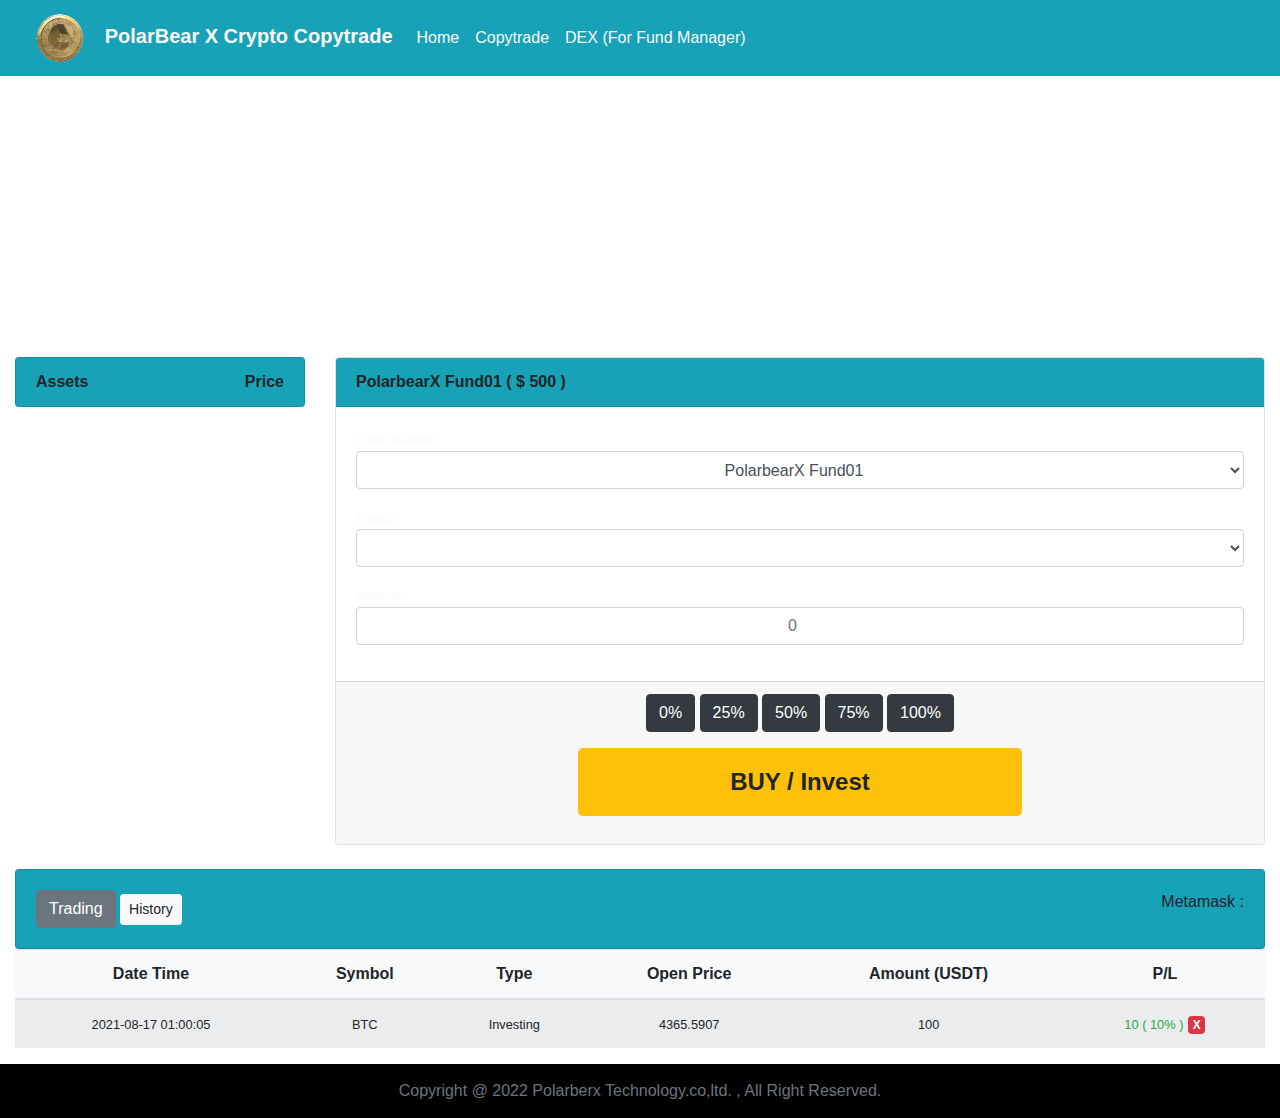
==== index.html @ c883cf5c "add modal" ====
<!DOCTYPE html>
<html lang="en">
<head>
<meta charset="UTF-8">
<meta name="viewport" content="width=device-width, initial-scale=1.0">
<meta http-equiv="X-UA-Compatible" content="ie=edge">
<meta name="Description" content="Enter your description here"/>
<link rel="stylesheet" href="https://cdnjs.cloudflare.com/ajax/libs/twitter-bootstrap/4.6.0/css/bootstrap.min.css">
<link rel="stylesheet" href="https://cdnjs.cloudflare.com/ajax/libs/font-awesome/5.15.3/css/all.min.css">
<script src="https://cdnjs.cloudflare.com/ajax/libs/jquery/3.5.1/jquery.min.js"></script>
<script src="https://cdnjs.cloudflare.com/ajax/libs/popper.js/1.16.1/umd/popper.min.js"></script>
<script src="https://cdnjs.cloudflare.com/ajax/libs/twitter-bootstrap/4.6.0/js/bootstrap.min.js"></script>
<script src="manifest.json"></script>
<!-- <script src="https://cdn.jsdelivr.net/gh/ethereum/web3.js@1.0.0-beta.34/dist/web3.js"></script> -->
<!-- <script src="https://cdn.jsdelivr.net/gh/ethereum/web3.js@1.0.0-beta.34/dist/web3.min.js"></script> -->

<!-- <script src="assets/js/abi.js"></script> -->
<link rel="icon" type="image/png" href="assets/img/PBX.gif"/>
<link rel="stylesheet" href="assets/css/style.css">

<title>PolarBear X Crypto Copytrade</title>
</head>
<body>
  <nav class="navbar navbar-expand-md bg-info navbar-primary text-light">
    <a class="navbar-brand" href="#">
      <img src="assets/img/PBX.gif" height="50"><strong class="text-light">PolarBear X Crypto Copytrade </strong>
    </a>
    <button class="navbar-toggler" type="button" data-toggle="collapse" data-target="#collapsibleNavbar">
      <a class="btn btn-warning btn-md">Menu</a>
    </button>
    <div class="collapse navbar-collapse" id="collapsibleNavbar">
      <ul class="navbar-nav">
        <li class="nav-item">
          <a class="nav-link text-light" href="#">Home</a>
        </li>
        <li class="nav-item">
          <a class="nav-link text-light" href="#">Copytrade</a>
        </li>
        <li class="nav-item">
          <a class="nav-link text-light" href="#">DEX (For Fund Manager)</a>
        </li>    
      </ul>
    </div>  
  </nav>
<br>
  <div class="container-fluid">

    <!-- <div class="row">
      <div class="col-12 col-md-12">
          <div class="text-center">
            <img src="assets/img/PBX.gif" height="150">
            <h1 class="text-light"><strong class="text-warning">PolarbearX</strong> Crypto <span style="color: yellow;">Copytrade</span></h1>
          </div>
      </div>
    </div> -->

    <div class="row">
      <div class="col-12 col-md-12">
        <iframe src="https://lunarcrush.com/widgets/news?symbol=BTC&interval=1 Week&animation=false&theme=light" id="news-articles" frameBorder="0" border="0" cellspacing="0" scrolling="yes" style="width: 100%; height: 250px;"></iframe>
      </div>
    </div>

    <div class="row">
      <div class="col-md-4 col-xl-3">
        <ul class="list-group" id="tokenCard">
          <li class="list-group-item bg-info">
            <div class="d-flex justify-content-between">
              <strong class="text-center">Assets</strong>
              <strong class="text-center">Price</strong>
            </div>
          </li>
        </ul>
      </div>
      <div class="col-md-8 col-xl-9">
        <!-- TradingView Widget BEGIN -->
        <div class="tradingview-widget-container">
          <div id="tradingview_8c3f4"></div>
        </div>
        <!-- TradingView Widget END -->

        <div class="card cardBuy">
          <div class="card-header bg-info">
            <strong>PolarbearX Fund01 ( $ 500 )</strong>
          </div>
          <div class="card-body">
            <small class="text-light">Fund to action.</small>
              <p>
                <select class="form-control" id="fundId" style="text-align-last:center;">
                  <option value="1" selected>PolarbearX Fund01</option>>
                  <option value="2">PolarbearX Fund02</option>>
                  <option value="3">PolarbearX Fund03</option>>
                </select>
              </p>
              <small class="text-light">Assets.</small>
              <p><select class="form-control" id="assetLists" style="text-align-last:center;"></select></p>
              <small class="text-light">Amount.</small>
              <p><input type="number" class="form-control" value="" min=0.01 step=0.01 placeholder="0"></p>
          </div>
          <div class="card-footer">
          <p class="d-flex justify-content-center">
              <button class="btn btn-dark btn-md">0%</button>&nbsp;
              <button class="btn btn-dark btn-md">25%</button>&nbsp;
              <button class="btn btn-dark btn-md">50%</button>&nbsp;
              <button class="btn btn-dark btn-md">75%</button>&nbsp;
              <button class="btn btn-dark btn-md">100%</button>
            </p>
            <p class="text-center">
              <button 
                class="btn btn-warning btn-lg w-50" 
                style="padding: 15px; font-size: 24px; font-weight: bold"
                data-toggle="modal" data-target="#modalInvest"
                >
              BUY / Invest</button>
            </p>
          </div>
        </div>

      </div>
    </div>

  </div>
  <br>
 
  <section id="tradingLogs">
    <div class="container-fluid">
      <div class="row">
        <div class="col-12">
          <div class="card bg-info">
            <div class="card-body d-flex justify-content-between">
              <span>
                <button class="btn btn-secondary btn-md" id="btnLogsTrading" onclick="_logsTrading();">Trading</button>
                <button class="btn btn-light btn-sm" id="btnLogsHistory" onclick="_logsHistory();">History</button>
              </span>
              <span>
                Metamask : <span style="font-weight: bold;" id="metamaskAccount"></span>
              </span>
            </div>
          </div>
        </div>
      </div>
      <div class="row">
        <div class="col-12 col-md-12 col-xl-12">
              
              <div class="table-responsive">
                <table class="table table-striped bg-light">
                  <thead>
                    <tr class="text-center">
                      <th>Date Time</th>
                      <th>Symbol</th>
                      <th>Type</th>
                      <th>Open Price</th>
                      <th>Amount (USDT)</th>
                      <th>P/L</th>
                    </tr>
                  </thead>
                  <tbody>

                    <tr class="text-center" id="logsTrading">
                      <td scope="row"><small>2021-08-17 01:00:05</small></td>
                      <td><small>BTC</small></td>
                      <td><small>Investing</small></td>
                      <td><small>4365.5907</small></td>
                      <td><small>100</small></td>
                      <td>
                        <small class="text-success">10 ( 10% )</small>
                        <span class="badge badge-danger" title="Close">X</span>
                      </td>
                    </tr>

                    <!-- History -->
                    <tr class="text-center" style="display: none;" id="logsHistory">
                      <td scope="row"><small>2021-08-17 01:00:05</small></td>
                      <td><small>BNB</small></td>
                      <td><small>Close</small></td>
                      <td><small>500</small></td>
                      <td><small>200</small></td>
                      <td>
                        <small>20 ( 10% )</small>
                        <span class="badge badge-success">close</span>
                      </td>
                    </tr>

                  </tbody>
                </table>
              </div>

        </div>
      </div>
    </div>
  </section>
  <section class="footer">
    <div class="text-secondary text-center w-100" style="padding: 15px; background: #000;">
        Copyright @ 2022 Polarberx Technology.co,ltd. , All Right Reserved.
    </div>
  </section>

<!-- The Modal -->
  <div class="modal fade" id="modalInvest">
    <div class="modal-dialog">
      <div class="modal-content">
      
        <!-- Modal Header -->
        <div class="modal-header text-center">
          <h4 class="modal-title">Invest Assets</h4>
          <button type="button" class="close" data-dismiss="modal">&times;</button>
        </div>
        
        <!-- Modal body -->
        <div class="modal-body text-center">
          <p><img src="https://pancakeswap.finance/images/tokens/0xe9e7cea3dedca5984780bafc599bd69add087d56.svg" height="50"> <h5>amount(n)</h5></p>
          <p>
          ||<br>
          ||<br>
          V
          </p>
          <p><img src="https://pancakeswap.finance/images/tokens/0x0e09fabb73bd3ade0a17ecc321fd13a19e81ce82.svg" height="50"> <h5>amount(n)</h5></p>
        </div>
        
        <!-- Modal footer -->
        <div class="modal-footer d-flex justify-content-center">
          <button type="button" class="btn btn-secondary" data-dismiss="modal">Close</button>
          <button type="button" class="btn btn-warning" data-dismiss="modal" onclick="alert('OK');">Confirm</button>
        </div>
        
      </div>
    </div>
  </div>

  <script src="https://cdn.jsdelivr.net/npm/web3@latest/dist/web3.min.js"></script>
  <script src="assets/js/web3Provider.js"></script>
  <script src="https://s3.tradingview.com/tv.js"></script>
  <script src="assets/js/copytrade.js"></script>
  <script>
    /*
    * @dev. Load Crypto Assets
    *
    */
    getAssets(); 
  </script>
      
</body>
</html>
---- assets/css/style.css ----
body {
    /* Seerat picked this colour (using arbitrary values for RGB), and I like it! */
    /*background-color: #333;*/
    
    /* overflow: hidden; */
    margin: 0px 0px 0px 0px;
  }
  .cardBuy{
    background: url('https://cryptocurrencykb.com/wp-content/uploads/2019/05/Cryptocurrency-Wallpaper-7-1024x683.jpg');
    background-size: cover;
  }

  input{
    text-align: center;
    border-radius: 5px;
  }
  .divClaim{
    position: fixed;
    margin: auto;
    text-align: center;
    width: 100%;
    bottom: 0px;
    left: 0;
    right: 0;
    opacity: 0.8;
    z-index: 999;
  }
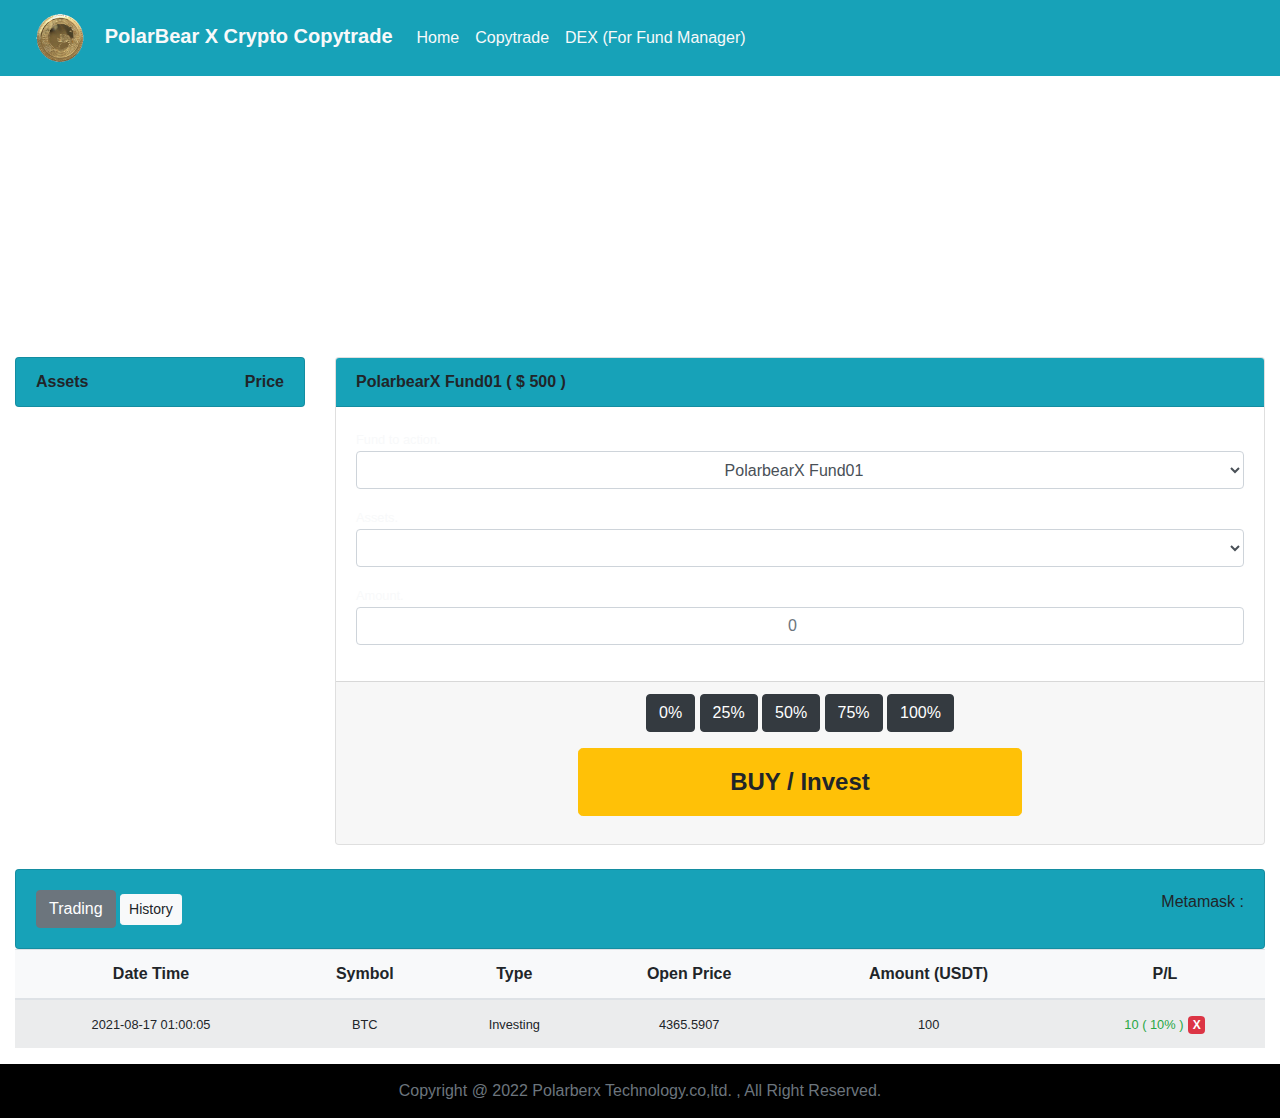
==== commit 418bbd77: "add modal" ====
--- a/index.html
+++ b/index.html
@@ -10,7 +10,6 @@
 <script src="https://cdnjs.cloudflare.com/ajax/libs/jquery/3.5.1/jquery.min.js"></script>
 <script src="https://cdnjs.cloudflare.com/ajax/libs/popper.js/1.16.1/umd/popper.min.js"></script>
 <script src="https://cdnjs.cloudflare.com/ajax/libs/twitter-bootstrap/4.6.0/js/bootstrap.min.js"></script>
-<script src="manifest.json"></script>
 <!-- <script src="https://cdn.jsdelivr.net/gh/ethereum/web3.js@1.0.0-beta.34/dist/web3.js"></script> -->
 <!-- <script src="https://cdn.jsdelivr.net/gh/ethereum/web3.js@1.0.0-beta.34/dist/web3.min.js"></script> -->
 
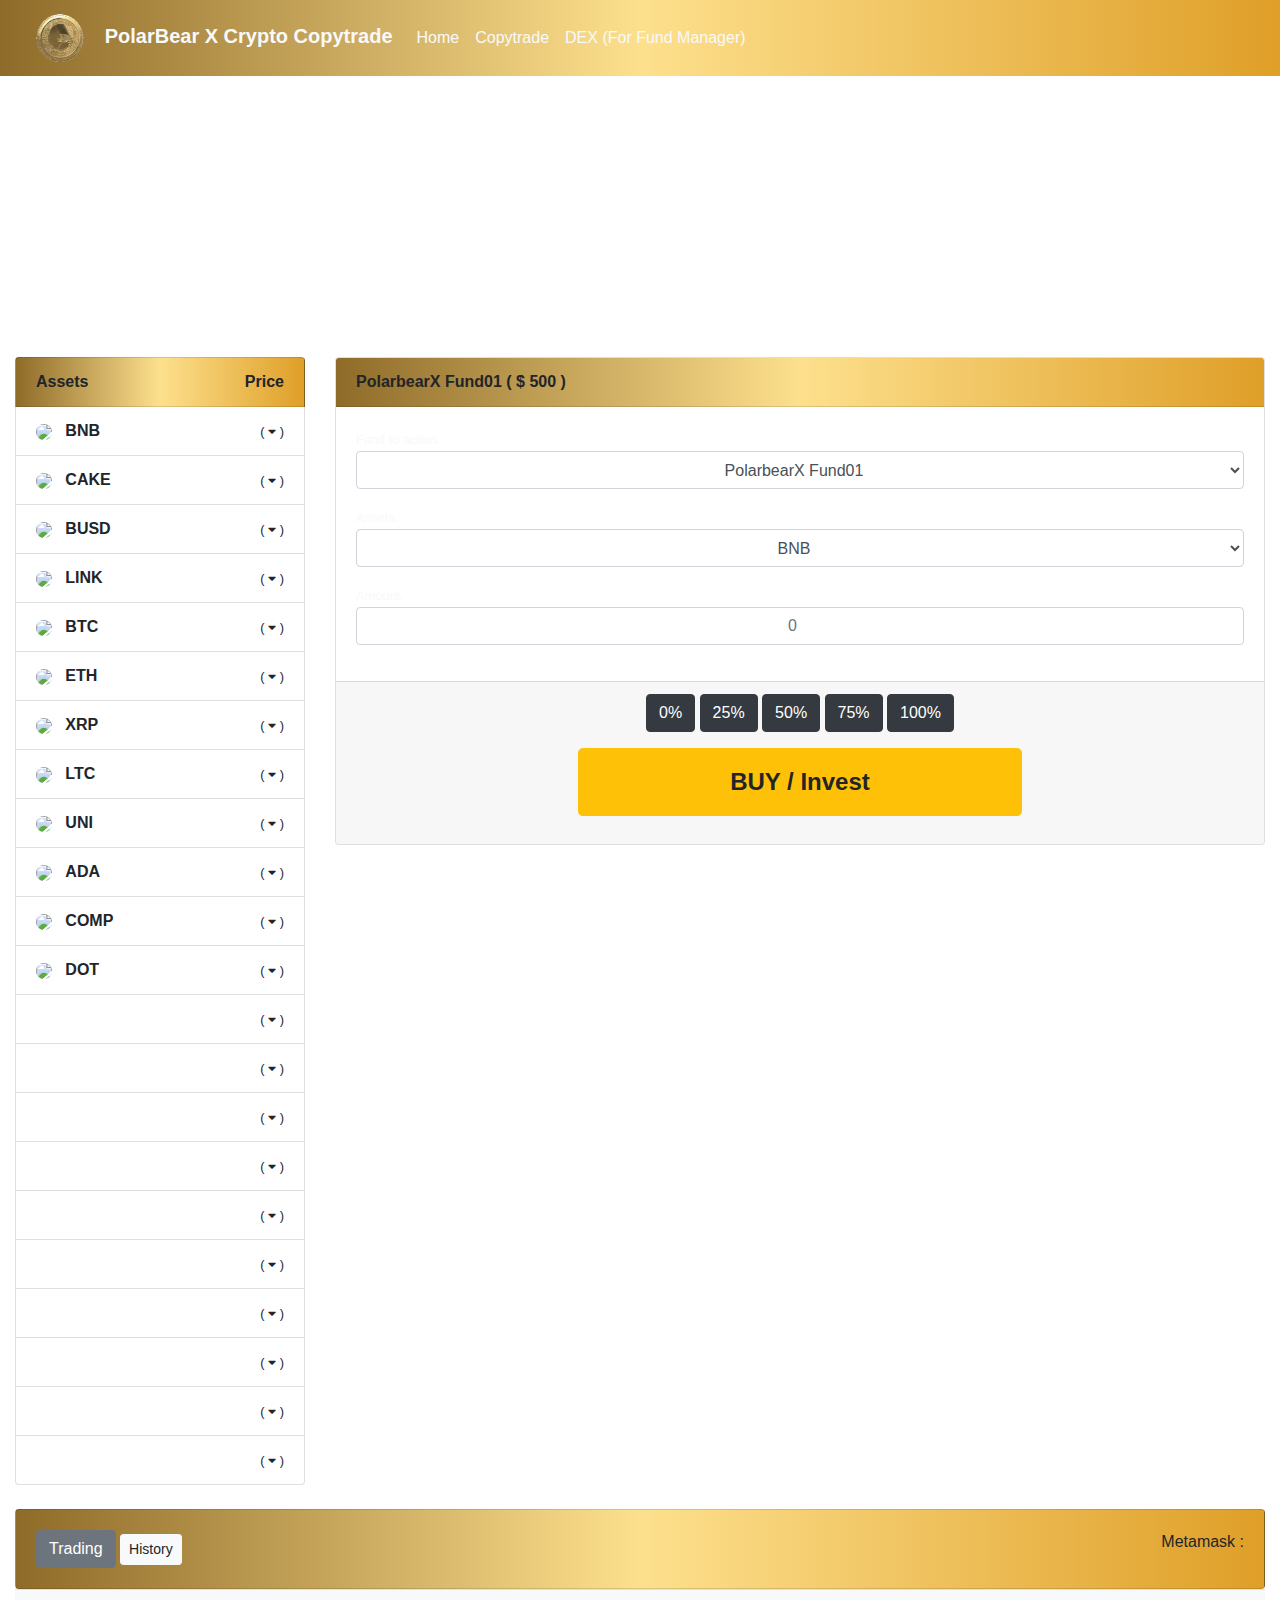
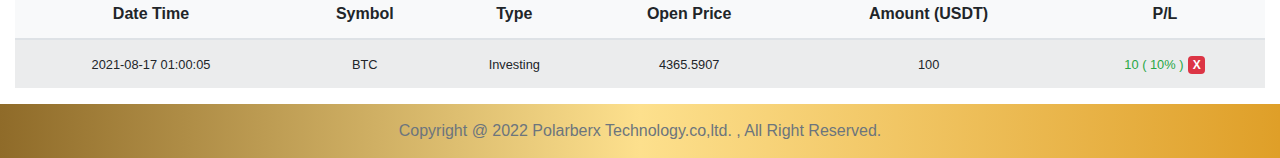
==== commit fe40af66: "add golden background css" ====
--- a/index.html
+++ b/index.html
@@ -20,7 +20,7 @@
 <title>PolarBear X Crypto Copytrade</title>
 </head>
 <body>
-  <nav class="navbar navbar-expand-md bg-info navbar-primary text-light">
+  <nav class="navbar navbar-expand-md goldenBack">
     <a class="navbar-brand" href="#">
       <img src="assets/img/PBX.gif" height="50"><strong class="text-light">PolarBear X Crypto Copytrade </strong>
     </a>
@@ -62,7 +62,7 @@
     <div class="row">
       <div class="col-md-4 col-xl-3">
         <ul class="list-group" id="tokenCard">
-          <li class="list-group-item bg-info">
+          <li class="list-group-item goldenBack">
             <div class="d-flex justify-content-between">
               <strong class="text-center">Assets</strong>
               <strong class="text-center">Price</strong>
@@ -78,7 +78,7 @@
         <!-- TradingView Widget END -->
 
         <div class="card cardBuy">
-          <div class="card-header bg-info">
+          <div class="card-header goldenBack">
             <strong>PolarbearX Fund01 ( $ 500 )</strong>
           </div>
           <div class="card-body">
@@ -124,7 +124,7 @@
     <div class="container-fluid">
       <div class="row">
         <div class="col-12">
-          <div class="card bg-info">
+          <div class="card goldenBack">
             <div class="card-body d-flex justify-content-between">
               <span>
                 <button class="btn btn-secondary btn-md" id="btnLogsTrading" onclick="_logsTrading();">Trading</button>
@@ -188,7 +188,7 @@
     </div>
   </section>
   <section class="footer">
-    <div class="text-secondary text-center w-100" style="padding: 15px; background: #000;">
+    <div class="text-secondary text-center w-100 goldenBack" style="padding: 15px;">
         Copyright @ 2022 Polarberx Technology.co,ltd. , All Right Reserved.
     </div>
   </section>
--- a/assets/css/style.css
+++ b/assets/css/style.css
@@ -8,6 +8,11 @@
   .cardBuy{
     background: url('https://cryptocurrencykb.com/wp-content/uploads/2019/05/Cryptocurrency-Wallpaper-7-1024x683.jpg');
     background-size: cover;
+  }
+
+  .goldenBack{
+    background: -webkit-linear-gradient(left, #8f6B29, #FDE08D, #DF9F28);
+	  background: linear-gradient(left, #8f6B29, #FDE08D, #DF9F28);
   }
 
   input{
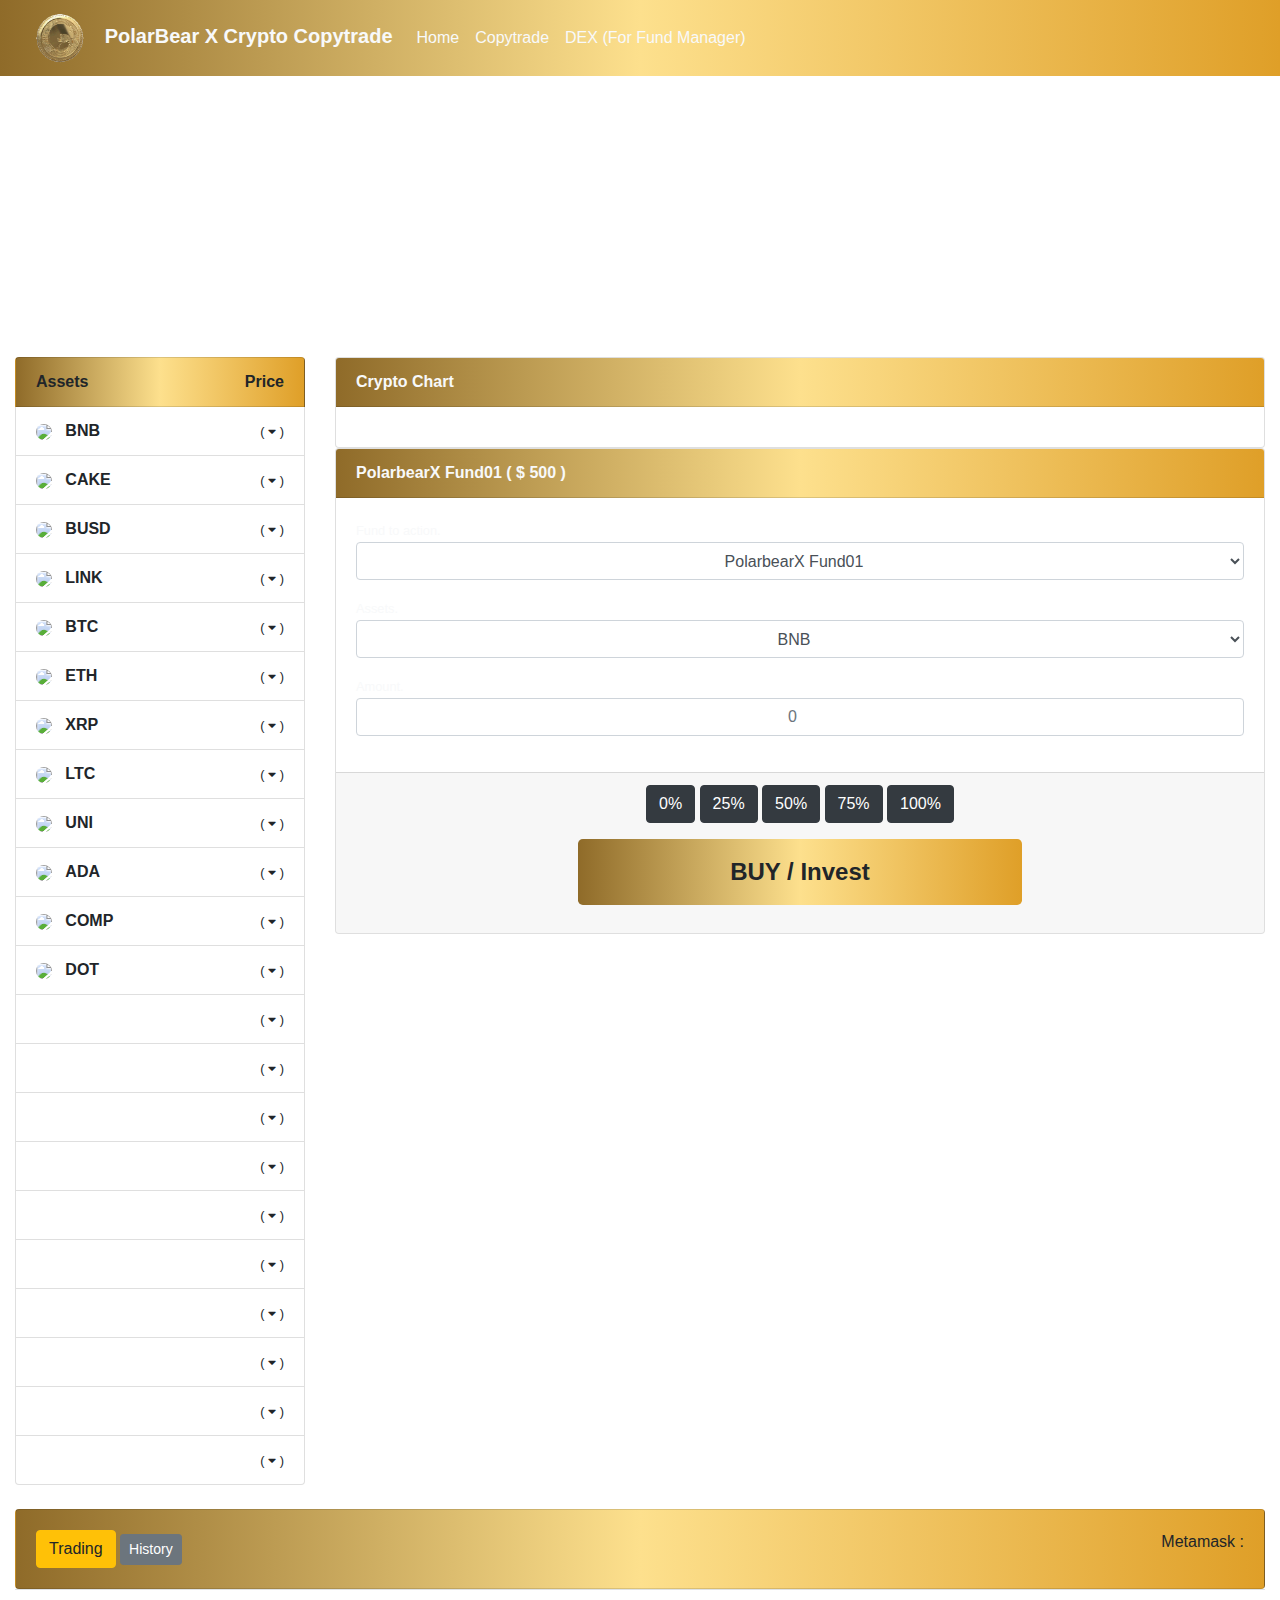
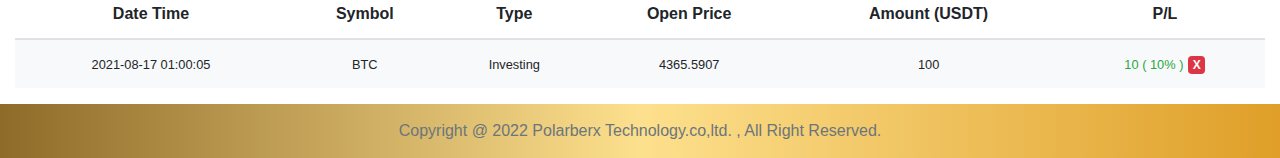
==== commit e5854f09: "chang button style" ====
--- a/index.html
+++ b/index.html
@@ -71,15 +71,22 @@
         </ul>
       </div>
       <div class="col-md-8 col-xl-9">
-        <!-- TradingView Widget BEGIN -->
-        <div class="tradingview-widget-container">
-          <div id="tradingview_8c3f4"></div>
-        </div>
-        <!-- TradingView Widget END -->
+        <div class="card">
+          <div class="card-header goldenBack">
+            <strong class="text-light">Crypto Chart</strong>
+          </div>
+          <div class="card-body">
+            <!-- TradingView Widget BEGIN -->
+            <div class="tradingview-widget-container">
+              <div id="tradingview_8c3f4"></div>
+            </div>
+            <!-- TradingView Widget END -->
+          </div>
+        </div>
 
         <div class="card cardBuy">
           <div class="card-header goldenBack">
-            <strong>PolarbearX Fund01 ( $ 500 )</strong>
+            <strong class="text-light">PolarbearX Fund01 ( $ 500 )</strong>
           </div>
           <div class="card-body">
             <small class="text-light">Fund to action.</small>
@@ -105,8 +112,8 @@
             </p>
             <p class="text-center">
               <button 
-                class="btn btn-warning btn-lg w-50" 
-                style="padding: 15px; font-size: 24px; font-weight: bold"
+                class="btn btn-warning btn-lg w-50 goldenBack btnBuy" 
+                style="padding: 15px; font-size: 24px; font-weight: bold; border: none;"
                 data-toggle="modal" data-target="#modalInvest"
                 >
               BUY / Invest</button>
@@ -127,8 +134,8 @@
           <div class="card goldenBack">
             <div class="card-body d-flex justify-content-between">
               <span>
-                <button class="btn btn-secondary btn-md" id="btnLogsTrading" onclick="_logsTrading();">Trading</button>
-                <button class="btn btn-light btn-sm" id="btnLogsHistory" onclick="_logsHistory();">History</button>
+                <button class="btn btn-warning btn-md" id="btnLogsTrading" onclick="_logsTrading();">Trading</button>
+                <button class="btn btn-secondary btn-sm" id="btnLogsHistory" onclick="_logsHistory();">History</button>
               </span>
               <span>
                 Metamask : <span style="font-weight: bold;" id="metamaskAccount"></span>
@@ -141,7 +148,7 @@
         <div class="col-12 col-md-12 col-xl-12">
               
               <div class="table-responsive">
-                <table class="table table-striped bg-light">
+                <table class="table table-striped">
                   <thead>
                     <tr class="text-center">
                       <th>Date Time</th>
@@ -154,7 +161,7 @@
                   </thead>
                   <tbody>
 
-                    <tr class="text-center" id="logsTrading">
+                    <tr class="bg-light text-center" id="logsTrading">
                       <td scope="row"><small>2021-08-17 01:00:05</small></td>
                       <td><small>BTC</small></td>
                       <td><small>Investing</small></td>
@@ -167,7 +174,7 @@
                     </tr>
 
                     <!-- History -->
-                    <tr class="text-center" style="display: none;" id="logsHistory">
+                    <tr class="bg-light text-center" style="display: none;" id="logsHistory">
                       <td scope="row"><small>2021-08-17 01:00:05</small></td>
                       <td><small>BNB</small></td>
                       <td><small>Close</small></td>
--- a/assets/css/style.css
+++ b/assets/css/style.css
@@ -8,6 +8,10 @@
   .cardBuy{
     background: url('https://cryptocurrencykb.com/wp-content/uploads/2019/05/Cryptocurrency-Wallpaper-7-1024x683.jpg');
     background-size: cover;
+  }
+  .btnBuy:hover{
+	  background: linear-gradient(left, #8f6B29, #FDE08D, #DF9F28);
+    box-shadow: #8f6B29 0px 5px 15px;
   }
 
   .goldenBack{
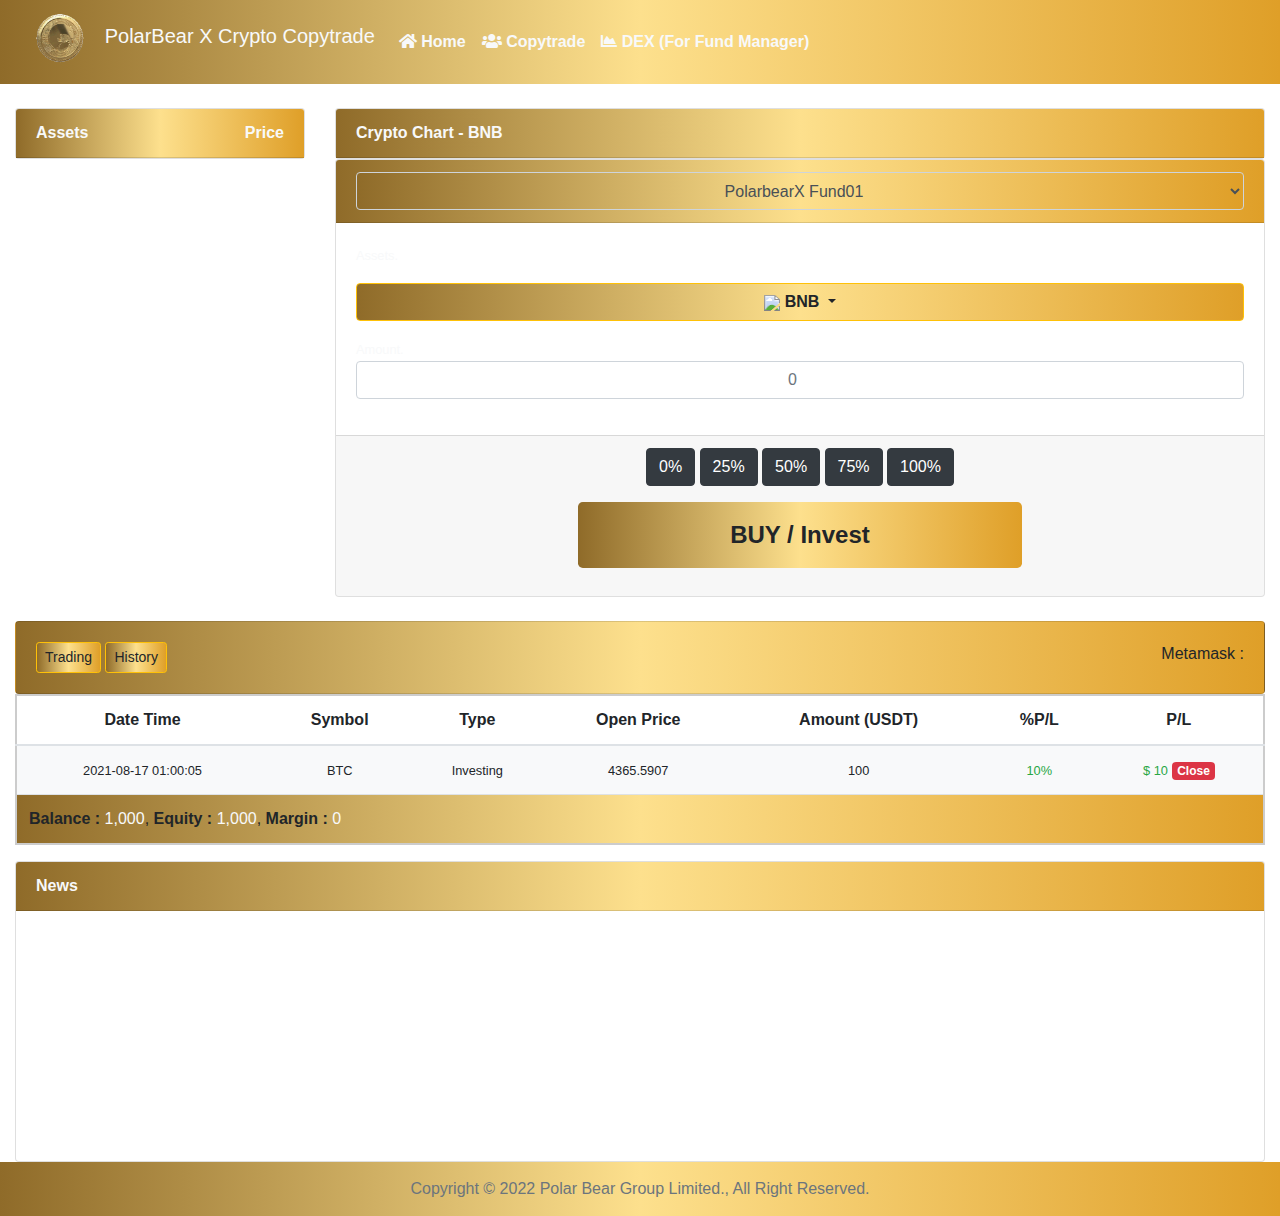
==== commit f52e50e2: "update watch list and trading logs ui" ====
--- a/index.html
+++ b/index.html
@@ -21,22 +21,22 @@
 </head>
 <body>
   <nav class="navbar navbar-expand-md goldenBack">
-    <a class="navbar-brand" href="#">
-      <img src="assets/img/PBX.gif" height="50"><strong class="text-light">PolarBear X Crypto Copytrade </strong>
+    <a class="navbar-brand" href="./">
+      <h1 class="text-light" style="font-size: 20px;"><img src="assets/img/PBX.gif" height="50">PolarBear X Crypto Copytrade </h1>
     </a>
     <button class="navbar-toggler" type="button" data-toggle="collapse" data-target="#collapsibleNavbar">
-      <a class="btn btn-warning btn-md">Menu</a>
+      <a class="btn btn-warning btn-sm goldenBack btnBuy">Menu</a>
     </button>
     <div class="collapse navbar-collapse" id="collapsibleNavbar">
       <ul class="navbar-nav">
-        <li class="nav-item">
-          <a class="nav-link text-light" href="#">Home</a>
+        <li class="nav-item active">
+          <a class="nav-link text-light" href="#"><strong><i class="fas fa-home"></i> Home</strong></a>
         </li>
         <li class="nav-item">
-          <a class="nav-link text-light" href="#">Copytrade</a>
+          <a class="nav-link text-light" href="#"><strong><i class="fas fa-users"></i> Copytrade</strong></a>
         </li>
         <li class="nav-item">
-          <a class="nav-link text-light" href="#">DEX (For Fund Manager)</a>
+          <a class="nav-link text-light" href="#"><strong><i class="fas fa-chart-area"></i> DEX (For Fund Manager)</strong></a>
         </li>    
       </ul>
     </div>  
@@ -54,51 +54,57 @@
     </div> -->
 
     <div class="row">
-      <div class="col-12 col-md-12">
-        <iframe src="https://lunarcrush.com/widgets/news?symbol=BTC&interval=1 Week&animation=false&theme=light" id="news-articles" frameBorder="0" border="0" cellspacing="0" scrolling="yes" style="width: 100%; height: 250px;"></iframe>
-      </div>
-    </div>
-
-    <div class="row">
       <div class="col-md-4 col-xl-3">
-        <ul class="list-group" id="tokenCard">
-          <li class="list-group-item goldenBack">
+        <div class="card" id="tokenCard">
+          <div class="card-header text-light goldenBack">
             <div class="d-flex justify-content-between">
               <strong class="text-center">Assets</strong>
               <strong class="text-center">Price</strong>
             </div>
-          </li>
-        </ul>
+          </div>
+        </div>
+        <div id="tradingviewCryptoList"></div>
+
       </div>
       <div class="col-md-8 col-xl-9">
         <div class="card">
           <div class="card-header goldenBack">
-            <strong class="text-light">Crypto Chart</strong>
-          </div>
-          <div class="card-body">
+            <strong class="text-light">Crypto Chart - <span id="chartSymbol">BNB<span></strong>
+          </div>
             <!-- TradingView Widget BEGIN -->
             <div class="tradingview-widget-container">
               <div id="tradingview_8c3f4"></div>
             </div>
             <!-- TradingView Widget END -->
-          </div>
         </div>
 
         <div class="card cardBuy">
           <div class="card-header goldenBack">
-            <strong class="text-light">PolarbearX Fund01 ( $ 500 )</strong>
+            <select class="form-control goldenBack" id="fundId" style="text-align-last:center;">
+              <option value="1" selected>PolarbearX Fund01</option>>
+              <option value="2">PolarbearX Fund02</option>>
+              <option value="3">PolarbearX Fund03</option>>
+            </select>
           </div>
           <div class="card-body">
-            <small class="text-light">Fund to action.</small>
+              <small class="text-light">Assets.</small>
+              <!-- <p><select class="form-control" id="assetLists" style="text-align-last:center;"></select></p> -->
               <p>
-                <select class="form-control" id="fundId" style="text-align-last:center;">
-                  <option value="1" selected>PolarbearX Fund01</option>>
-                  <option value="2">PolarbearX Fund02</option>>
-                  <option value="3">PolarbearX Fund03</option>>
-                </select>
+                <input type="hidden" id="selectSymbolValue" readonly>
+                <div class="dropdown">
+                    <button type="button" class="btn btn-warning w-100 goldenBack btnBuy dropdown-toggle" data-toggle="dropdown">
+                      <img src="https://pancakeswap.finance/images/tokens/0xbb4cdb9cbd36b01bd1cbaebf2de08d9173bc095c.svg" id="symbolSelectDefultimg" height="35"> <strong id="symbolSelectDefult">BNB</strong>
+                    </button>
+                  <div class="dropdown-menu w-100" id="selectSymbolList">
+                    <span class="dropdown-item" onclick="selectSymbolList('CAKE', '0x0e09fabb73bd3ade0a17ecc321fd13a19e81ce82');" >
+                      <img src="https://pancakeswap.finance/images/tokens/0x0e09fabb73bd3ade0a17ecc321fd13a19e81ce82.svg" height="35"> <strong>CAKE</strong>
+                    </span>
+                    <span class="dropdown-item" onclick="selectSymbolList('LINK', '0xf8a0bf9cf54bb92f17374d9e9a321e6a111a51bd');" >
+                      <img src="https://pancakeswap.finance/images/tokens/0xf8a0bf9cf54bb92f17374d9e9a321e6a111a51bd.svg" height="35"> <strong>LINK</strong>
+                    </span>
+                  </div>
+                </div>
               </p>
-              <small class="text-light">Assets.</small>
-              <p><select class="form-control" id="assetLists" style="text-align-last:center;"></select></p>
               <small class="text-light">Amount.</small>
               <p><input type="number" class="form-control" value="" min=0.01 step=0.01 placeholder="0"></p>
           </div>
@@ -134,8 +140,8 @@
           <div class="card goldenBack">
             <div class="card-body d-flex justify-content-between">
               <span>
-                <button class="btn btn-warning btn-md" id="btnLogsTrading" onclick="_logsTrading();">Trading</button>
-                <button class="btn btn-secondary btn-sm" id="btnLogsHistory" onclick="_logsHistory();">History</button>
+                <button class="btn btn-warning btn-sm goldenBack btnBuy" id="btnLogsTrading" onclick="_logsTrading();">Trading</button>
+                <button class="btn btn-warning btn-sm goldenBack btnBuy" id="btnLogsHistory" onclick="_logsHistory();">History</button>
               </span>
               <span>
                 Metamask : <span style="font-weight: bold;" id="metamaskAccount"></span>
@@ -148,7 +154,7 @@
         <div class="col-12 col-md-12 col-xl-12">
               
               <div class="table-responsive">
-                <table class="table table-striped">
+                <table class="table table-striped" style="border: 2px solid #ccc;">
                   <thead>
                     <tr class="text-center">
                       <th>Date Time</th>
@@ -156,33 +162,46 @@
                       <th>Type</th>
                       <th>Open Price</th>
                       <th>Amount (USDT)</th>
+                      <th>%P/L</th>
                       <th>P/L</th>
                     </tr>
                   </thead>
                   <tbody>
 
+                    <!-- Trading -->
                     <tr class="bg-light text-center" id="logsTrading">
                       <td scope="row"><small>2021-08-17 01:00:05</small></td>
                       <td><small>BTC</small></td>
                       <td><small>Investing</small></td>
                       <td><small>4365.5907</small></td>
                       <td><small>100</small></td>
+                      <td><small class="text-success">10%</small></td>
                       <td>
-                        <small class="text-success">10 ( 10% )</small>
-                        <span class="badge badge-danger" title="Close">X</span>
+                        <small class="text-success">$ 10</small>
+                        <span class="badge badge-danger" title="Close" onclick="alert('Close Done!.');" style="cursor: pointer;">Close</span>
                       </td>
                     </tr>
 
                     <!-- History -->
-                    <tr class="bg-light text-center" style="display: none;" id="logsHistory">
-                      <td scope="row"><small>2021-08-17 01:00:05</small></td>
+                    <tr class="bg-light text-center" id="logsHistory" style="display: none;">
+                      <td scope="row"><small>2021-08-16 22:50:15</small></td>
                       <td><small>BNB</small></td>
                       <td><small>Close</small></td>
                       <td><small>500</small></td>
                       <td><small>200</small></td>
+                      <td class="text-success"><small>10%</small></td>
                       <td>
-                        <small>20 ( 10% )</small>
-                        <span class="badge badge-success">close</span>
+                        <small class="text-success">$ 20</small>
+                        <span class="badge badge-success">Closed</span>
+                      </td>
+                    </tr>
+
+                    <!-- Balance -->
+                    <tr class="goldenBack" id="logsTrading">
+                      <td scope="row" colspan="7">
+                        <strong>Balance : </strong> <span class="text-light">1,000</span>,
+                        <strong>Equity : </strong> <span class="text-light">1,000</span>,
+                        <strong>Margin : </strong> <span class="text-light">0</span>
                       </td>
                     </tr>
 
@@ -192,11 +211,21 @@
 
         </div>
       </div>
+      <div class="row">
+      <div class="col-12 col-md-12">
+        <div class="card">
+          <div class="card-header text-light goldenBack">
+            <strong>News</strong>
+          </div>
+            <iframe src="https://lunarcrush.com/widgets/news?symbol=BNB&interval=1 Week&animation=false&theme=light" id="news-articles" frameBorder="0" border="0" cellspacing="0" scrolling="yes" style="width: 100%; height: 250px;"></iframe>
+        </div>
+      </div>
+    </div>
     </div>
   </section>
   <section class="footer">
     <div class="text-secondary text-center w-100 goldenBack" style="padding: 15px;">
-        Copyright @ 2022 Polarberx Technology.co,ltd. , All Right Reserved.
+        Copyright © 2022 Polar Bear Group Limited., All Right Reserved.
     </div>
   </section>
 
@@ -216,7 +245,6 @@
           <p><img src="https://pancakeswap.finance/images/tokens/0xe9e7cea3dedca5984780bafc599bd69add087d56.svg" height="50"> <h5>amount(n)</h5></p>
           <p>
           ||<br>
-          ||<br>
           V
           </p>
           <p><img src="https://pancakeswap.finance/images/tokens/0x0e09fabb73bd3ade0a17ecc321fd13a19e81ce82.svg" height="50"> <h5>amount(n)</h5></p>
@@ -224,8 +252,8 @@
         
         <!-- Modal footer -->
         <div class="modal-footer d-flex justify-content-center">
-          <button type="button" class="btn btn-secondary" data-dismiss="modal">Close</button>
-          <button type="button" class="btn btn-warning" data-dismiss="modal" onclick="alert('OK');">Confirm</button>
+          <button type="button" class="btn btn-warning btn-md w-25 goldenBack btnBuy" data-dismiss="modal" onclick="alert('OK');">Confirm</button>
+          <button type="button" class="btn btn-secondary w-25 btnBuy" data-dismiss="modal">Cancle</button>
         </div>
         
       </div>
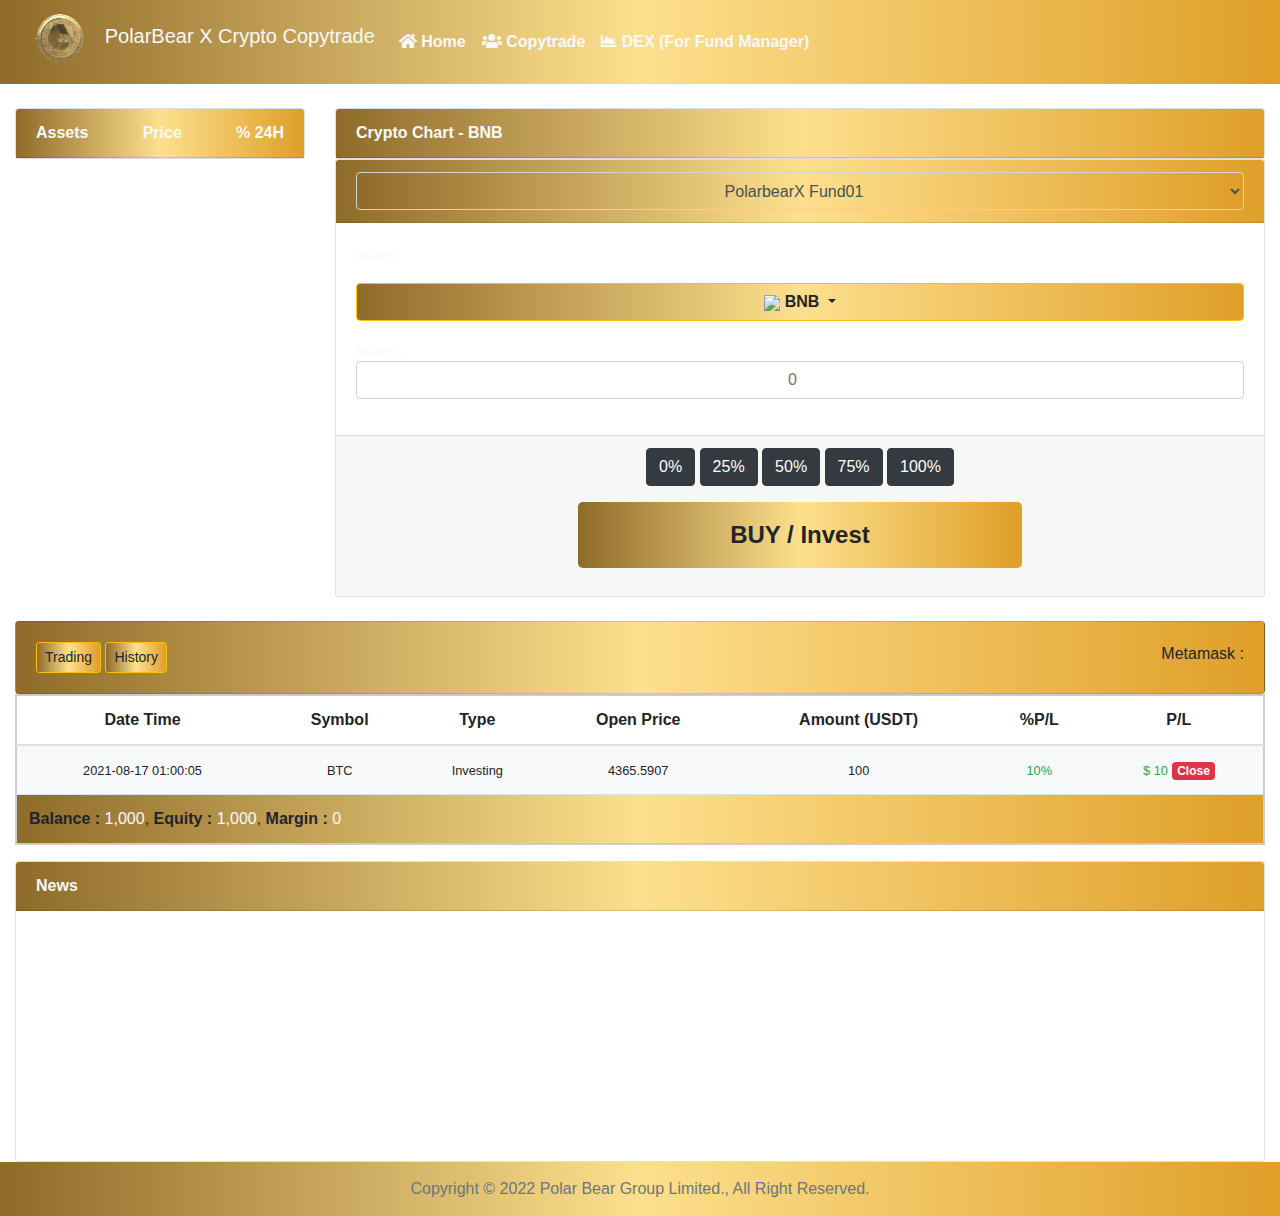
==== commit 6350b2bc: "update watch list and trading logs ui" ====
--- a/index.html
+++ b/index.html
@@ -60,6 +60,7 @@
             <div class="d-flex justify-content-between">
               <strong class="text-center">Assets</strong>
               <strong class="text-center">Price</strong>
+              <strong class="text-center">% 24H</strong>
             </div>
           </div>
         </div>
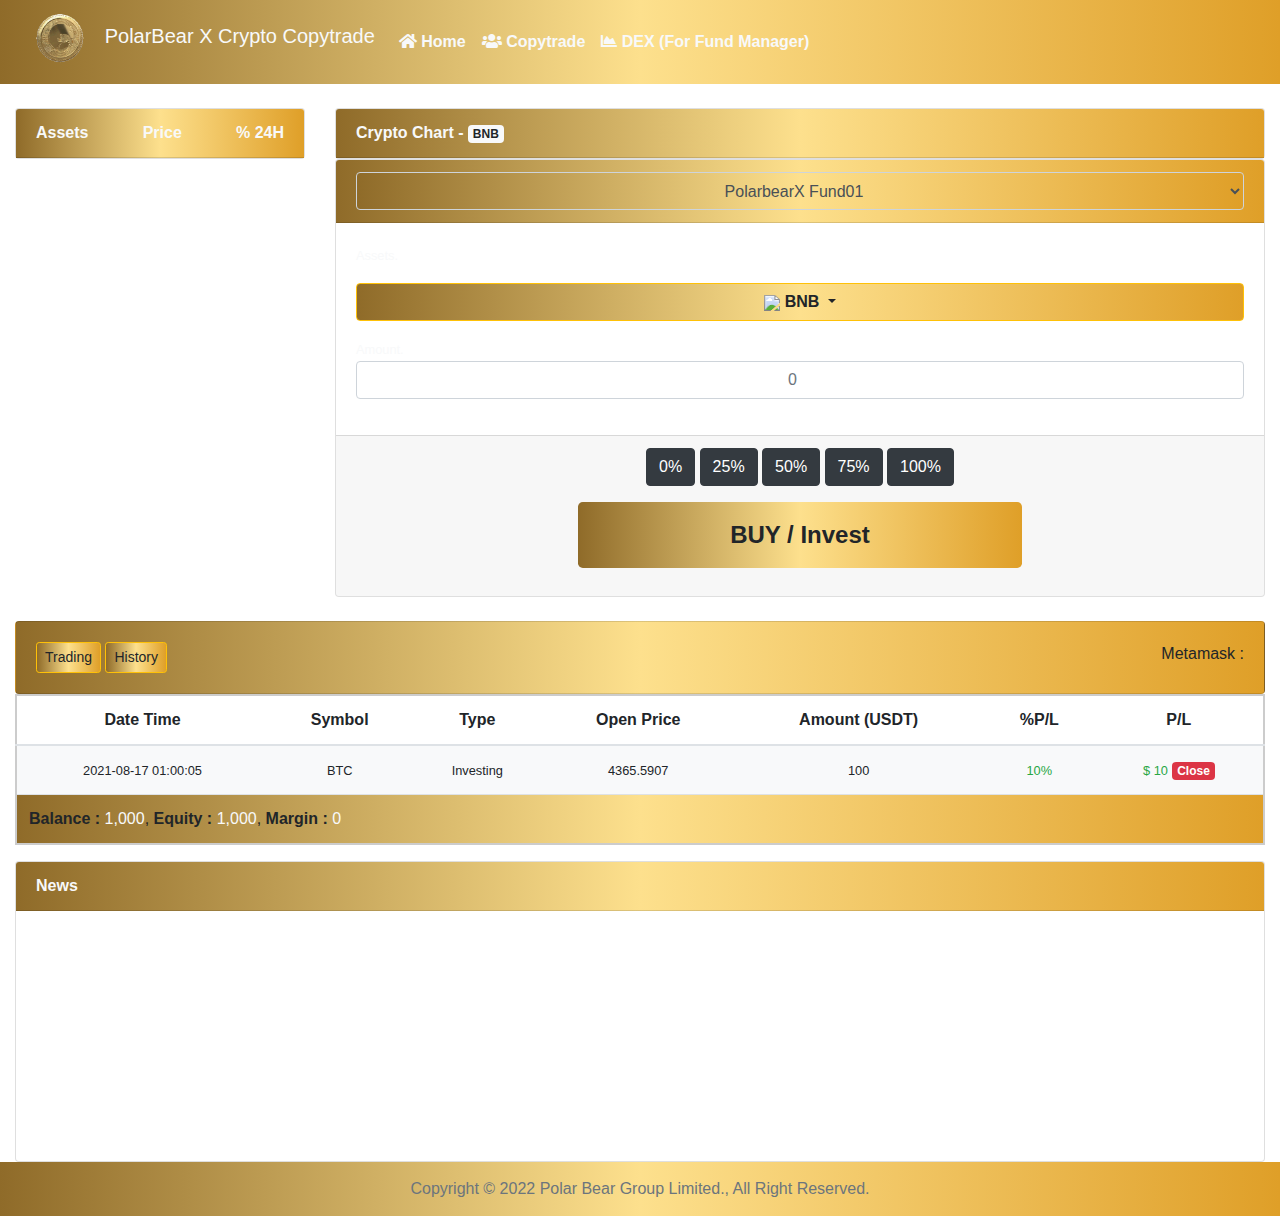
==== commit d45182b4: "update watch list" ====
--- a/index.html
+++ b/index.html
@@ -70,7 +70,7 @@
       <div class="col-md-8 col-xl-9">
         <div class="card">
           <div class="card-header goldenBack">
-            <strong class="text-light">Crypto Chart - <span id="chartSymbol">BNB<span></strong>
+            <strong class="text-light">Crypto Chart - <span id="chartSymbol" class="badge badge-light">BNB<span></strong>
           </div>
             <!-- TradingView Widget BEGIN -->
             <div class="tradingview-widget-container">
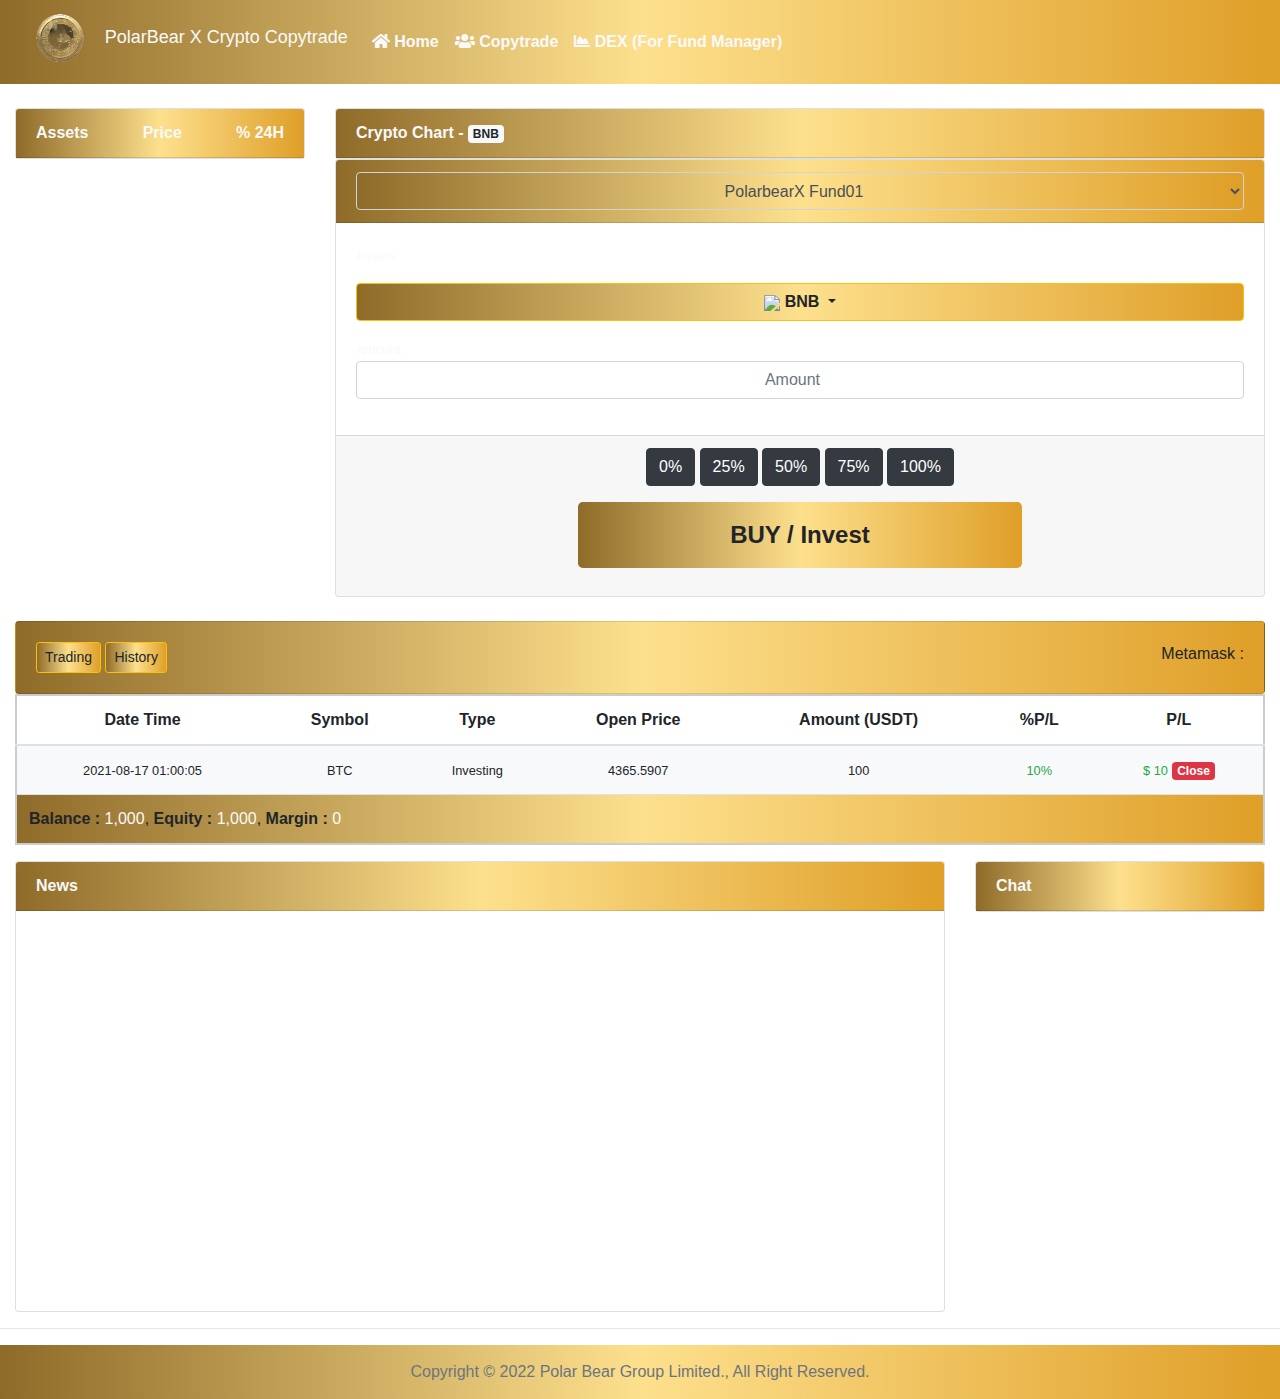
==== commit 46b15a9c: "edit components" ====
--- a/index.html
+++ b/index.html
@@ -3,6 +3,9 @@
 <head>
 <meta charset="UTF-8">
 <meta name="viewport" content="width=device-width, initial-scale=1.0">
+<meta name="mobile-web-app-capable" content="yes">
+<meta name="apple-mobile-web-app-capable" content="yes">
+<meta name="msapplication-starturl" content="/">
 <meta http-equiv="X-UA-Compatible" content="ie=edge">
 <meta name="Description" content="Enter your description here"/>
 <link rel="stylesheet" href="https://cdnjs.cloudflare.com/ajax/libs/twitter-bootstrap/4.6.0/css/bootstrap.min.css">
@@ -14,6 +17,7 @@
 <!-- <script src="https://cdn.jsdelivr.net/gh/ethereum/web3.js@1.0.0-beta.34/dist/web3.min.js"></script> -->
 
 <!-- <script src="assets/js/abi.js"></script> -->
+<link rel="manifest" href="manifest.json">
 <link rel="icon" type="image/png" href="assets/img/PBX.gif"/>
 <link rel="stylesheet" href="assets/css/style.css">
 
@@ -21,37 +25,10 @@
 </head>
 <body>
   <nav class="navbar navbar-expand-md goldenBack">
-    <a class="navbar-brand" href="./">
-      <h1 class="text-light" style="font-size: 20px;"><img src="assets/img/PBX.gif" height="50">PolarBear X Crypto Copytrade </h1>
-    </a>
-    <button class="navbar-toggler" type="button" data-toggle="collapse" data-target="#collapsibleNavbar">
-      <a class="btn btn-warning btn-sm goldenBack btnBuy">Menu</a>
-    </button>
-    <div class="collapse navbar-collapse" id="collapsibleNavbar">
-      <ul class="navbar-nav">
-        <li class="nav-item active">
-          <a class="nav-link text-light" href="#"><strong><i class="fas fa-home"></i> Home</strong></a>
-        </li>
-        <li class="nav-item">
-          <a class="nav-link text-light" href="#"><strong><i class="fas fa-users"></i> Copytrade</strong></a>
-        </li>
-        <li class="nav-item">
-          <a class="nav-link text-light" href="#"><strong><i class="fas fa-chart-area"></i> DEX (For Fund Manager)</strong></a>
-        </li>    
-      </ul>
-    </div>  
+    
   </nav>
 <br>
   <div class="container-fluid">
-
-    <!-- <div class="row">
-      <div class="col-12 col-md-12">
-          <div class="text-center">
-            <img src="assets/img/PBX.gif" height="150">
-            <h1 class="text-light"><strong class="text-warning">PolarbearX</strong> Crypto <span style="color: yellow;">Copytrade</span></h1>
-          </div>
-      </div>
-    </div> -->
 
     <div class="row">
       <div class="col-md-4 col-xl-3">
@@ -107,7 +84,7 @@
                 </div>
               </p>
               <small class="text-light">Amount.</small>
-              <p><input type="number" class="form-control" value="" min=0.01 step=0.01 placeholder="0"></p>
+              <p><input type="number" class="form-control" value="" min=0.01 step=0.01 placeholder="Amount"></p>
           </div>
           <div class="card-footer">
           <p class="d-flex justify-content-center">
@@ -213,16 +190,37 @@
         </div>
       </div>
       <div class="row">
-      <div class="col-12 col-md-12">
-        <div class="card">
-          <div class="card-header text-light goldenBack">
-            <strong>News</strong>
-          </div>
-            <iframe src="https://lunarcrush.com/widgets/news?symbol=BNB&interval=1 Week&animation=false&theme=light" id="news-articles" frameBorder="0" border="0" cellspacing="0" scrolling="yes" style="width: 100%; height: 250px;"></iframe>
-        </div>
-      </div>
-    </div>
-    </div>
+        <div class="col-12 col-md-9">
+          <div class="card">
+            <div class="card-header text-light goldenBack">
+              <strong>News</strong>
+            </div>
+              <iframe src="https://lunarcrush.com/widgets/news?symbol=BNB&interval=1 Week&animation=false&theme=light" id="news-articles" frameBorder="0" border="0" cellspacing="0" scrolling="yes" style="width: 100%; height: 400px;"></iframe>
+          </div>
+        </div>
+        <div class="col-12 col-md-3">
+          <div class="card">
+              <div class="card-header text-light goldenBack">
+                <strong>Chat</strong>
+              </div>
+                <!-- TradingView Widget BEGIN -->
+                <div id="tv-chatwidget-6fd5f"></div>
+                <script type="text/javascript" src="https://s3.tradingview.com/tv.js"></script>
+                <script type="text/javascript">
+                  new TradingView.ChatWidgetEmbed({
+                    "container_id": "tv-chatwidget-6fd5f",
+                    "room": "bitcoin_th_TH",
+                    "width": "100%",
+                    "height": "400px",
+                    "locale": "uk"
+                  });
+                </script>
+                <!-- TradingView Widget END -->
+              </div>
+        </div>
+    </div>
+  </div>
+  <hr>
   </section>
   <section class="footer">
     <div class="text-secondary text-center w-100 goldenBack" style="padding: 15px;">
